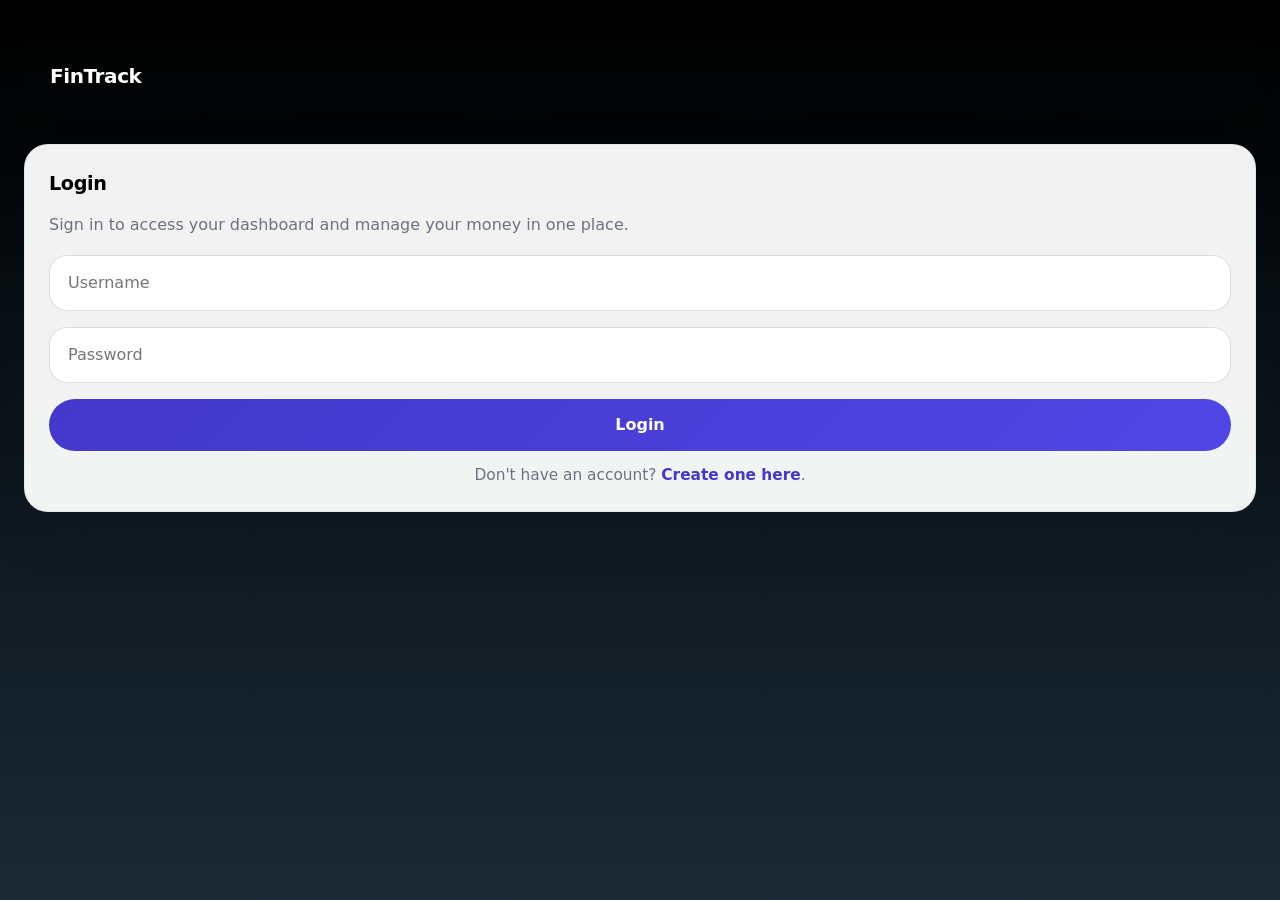
==== Frontend/login.html @ 5e8d3359 "Revamp frontend structure and design for improved user experience and navigation" ====
<!DOCTYPE html>
<html lang="en">
<head>
    <meta charset="UTF-8">
    <meta name="viewport" content="width=device-width, initial-scale=1.0">
    <title>Document</title>
    <link rel="stylesheet" href="styles.css">

</head>
<body>
    <header class="site-header">
        <nav class="navbar">
            <a href="index.html" class="logo">FinTrack</a>
    
        </nav>
    </header>
    <section id="login-section" class="card">
            <div class="card-header">
                <h2>Login</h2>
                <p>Sign in to access your dashboard and manage your money in one place.</p>
            </div>
            <form class="auth-form">
                <input type="text" id="username" placeholder="Username">
                <input type="password" id="password" placeholder="Password">
                <button type="button">Login</button>
            </form>
            <p class="small-note">Don't have an account? <a href="signup.html">Create one here</a>.</p>
        </section>
</body>
</html>
---- Frontend/styles.css ----
/* Global reset */
:root {
    --bg: #f8fafb;
    --surface: rgba(255, 255, 255, 0.95);
    --surface-strong: #ffffff;
    --text: #1f2937;
    --muted: #6b7280;
    --accent: #4338ca;
    --accent-soft: #c7d2fe;
    --shadow: 0 24px 60px rgba(15, 23, 42, 0.08);
    --radius: 28px;
}

* {
    margin: 0;
    padding: 0;
    box-sizing: border-box;
}

html,
body {
    min-height: 100%;
}

body {
    font-family: Inter, system-ui, -apple-system, BlinkMacSystemFont, 'Segoe UI', sans-serif;
    background: linear-gradient(180deg, #000000, #1a2a36);
    line-height: 1.6;
    padding: 24px;
}

.site-header {
    background: transparent;
    border-style: hidden;
    padding: 20px 24px;
    margin: 16px auto 32px;
    border-radius: 5px;
    box-shadow: 0px 5px 140px rgba(0, 0, 0, 0.8);

}


.navbar {
    
    display: flex;
    align-items: center;
    justify-content: space-between;
    gap: 16px;
    max-width: 1180px;
    margin: 0 auto;
}

.nav-links {
    display: flex;
    align-items: center;
    gap: 24px;
    list-style: none;
}

.nav-links a {
    color: #fff;
    text-decoration: none;
    font-weight: 600;
    transition: opacity 0.2s ease;
}

.nav-links a:hover {
    opacity: 0.8;
}

.logo {
    font-size: 1.25rem;
    color: #fff;
    text-decoration: none;
    font-weight: 800;
    letter-spacing: -0.02em;
}

.header-cta {
    display: inline-flex;
    align-items: center;
    justify-content: center;
    padding: 14px 24px;
    border-radius: 999px;
    background: #22d3ee;
    color: #0f172a;
    font-weight: 700;
    text-decoration: none;
    transition: transform 0.2s ease, box-shadow 0.2s ease, opacity 0.2s ease;
}

.header-cta:hover {
    opacity: 0.95;
    transform: translateY(-1px);
    box-shadow: 0 16px 30px rgba(34, 211, 238, 0.2);
}

main {
    display: flex;
    flex-direction: column;
    gap: 24px;
    width: min(100%, 980px);
    margin: 0 auto;
}

h1,
h2,
h3 {
    font-weight: 700;
    letter-spacing: -0.02em;
}

h1 {
    font-size: clamp(2rem, 2.5vw, 3rem);
    margin-bottom: 16px;
}

h2 {
    font-size: 1.2rem;
    margin-bottom: 12px;
}

h3 {
    font-size: 1.05rem;
}

p,
li,
label {
    color: var(--muted);
}

p {
    margin: 0;
}

.hero {
    display: grid;
    grid-template-columns: 1fr 1fr;
    gap: 24px;
    background: var(--surface-strong);
    border: 1px solid rgba(148, 163, 184, 0.18);
    border-radius: var(--radius);
    box-shadow: var(--shadow);
    padding: 36px;
    align-items: center;
}

.hero .badge,
.badge {
    display: inline-flex;
    align-items: center;
    gap: 8px;
    background: rgba(99, 102, 241, 0.12);
    color: var(--accent);
    border-radius: 999px;
    padding: 8px 14px;
    font-size: 0.92rem;
    font-weight: 700;
    margin-bottom: 18px;
}

.hero p {
    max-width: 560px;
    margin-bottom: 24px;
}

.hero-actions {
    display: flex;
    flex-wrap: wrap;
    gap: 14px;
}

.primary-button {
    display: inline-flex;
    align-items: center;
    justify-content: center;
    min-height: 52px;
    padding: 0 24px;
    border-radius: 999px;
    background: linear-gradient(135deg, #4338ca, #4f46e5);
    color: #fff;
    text-decoration: none;
    font-weight: 700;
    box-shadow: 0 18px 30px rgba(79, 70, 229, 0.16);
}

.secondary-link {
    display: inline-flex;
    align-items: center;
    color: #4338ca;
    text-decoration: none;
    font-weight: 600;
}

.secondary-link:hover,
.primary-button:hover {
    opacity: 0.96;
}

.hero-cards,
.feature-grid,
.benefits-grid {
    display: grid;
    grid-template-columns: repeat(3, minmax(0, 1fr));
    gap: 16px;
}

.metric-card,
.feature-card,
.card {
    background: var(--surface);
    border: 1px solid rgba(148, 163, 184, 0.15);
    border-radius: 24px;
    padding: 24px;
    box-shadow: var(--shadow);
}

.metric-card {
    display: flex;
    flex-direction: column;
    gap: 12px;
}

.metric-card span {
    font-size: 1.7rem;
}

.metric-card strong {
    font-size: 1.7rem;
    color: var(--text);
}

.feature-card {
    transition: transform 0.2s ease, border-color 0.2s ease;
}

.feature-card:hover {
    transform: translateY(-2px);
    border-color: rgba(79, 70, 229, 0.22);
}

.card-header {
    margin-bottom: 18px;
}

.card-header p {
    max-width: 620px;
}

.auth-form {
    display: grid;
    gap: 16px;
    margin-top: 8px;
}

input,
button {
    font: inherit;
}

input {
    width: 100%;
    min-height: 50px;
    padding: 14px 18px;
    border: 1px solid rgba(148, 163, 184, 0.35);
    border-radius: 18px;
    background: #ffffff;
    color: var(--text);
    transition: border-color 0.2s ease, box-shadow 0.2s ease;
}

input:focus {
    outline: none;
    border-color: rgba(79, 70, 229, 0.45);
    box-shadow: 0 0 0 4px rgba(79, 70, 229, 0.08);
}

button {
    min-height: 52px;
    padding: 0 22px;
    border: none;
    border-radius: 999px;
    background: linear-gradient(135deg, #4338ca, #4f46e5);
    color: #fff;
    font-weight: 700;
    cursor: pointer;
    transition: transform 0.2s ease, box-shadow 0.2s ease;
}

button:hover {
    transform: translateY(-1px);
    box-shadow: 0 18px 30px rgba(79, 70, 229, 0.18);
}

button:active {
    transform: translateY(0);
}

a {
    color: #4338ca;
    text-decoration: none;
    font-weight: 600;
}

a:hover {
    text-decoration: underline;
}

.small-note {
    text-align: center;
    color: var(--muted);
    font-size: 0.96rem;
    margin-top: 12px;
}

footer {
    text-align: center;
    color: var(--muted);
    margin-top: 8px;
}

@media (max-width: 900px) {
    .hero,
    .hero-cards,
    .feature-grid,
    .benefits-grid {
        grid-template-columns: 1fr;
    }
}

@media (max-width: 640px) {
    body {
        padding: 16px;
    }

    .hero,
    .card,
    .metric-card,
    .feature-card {
        padding: 24px;
    }

}
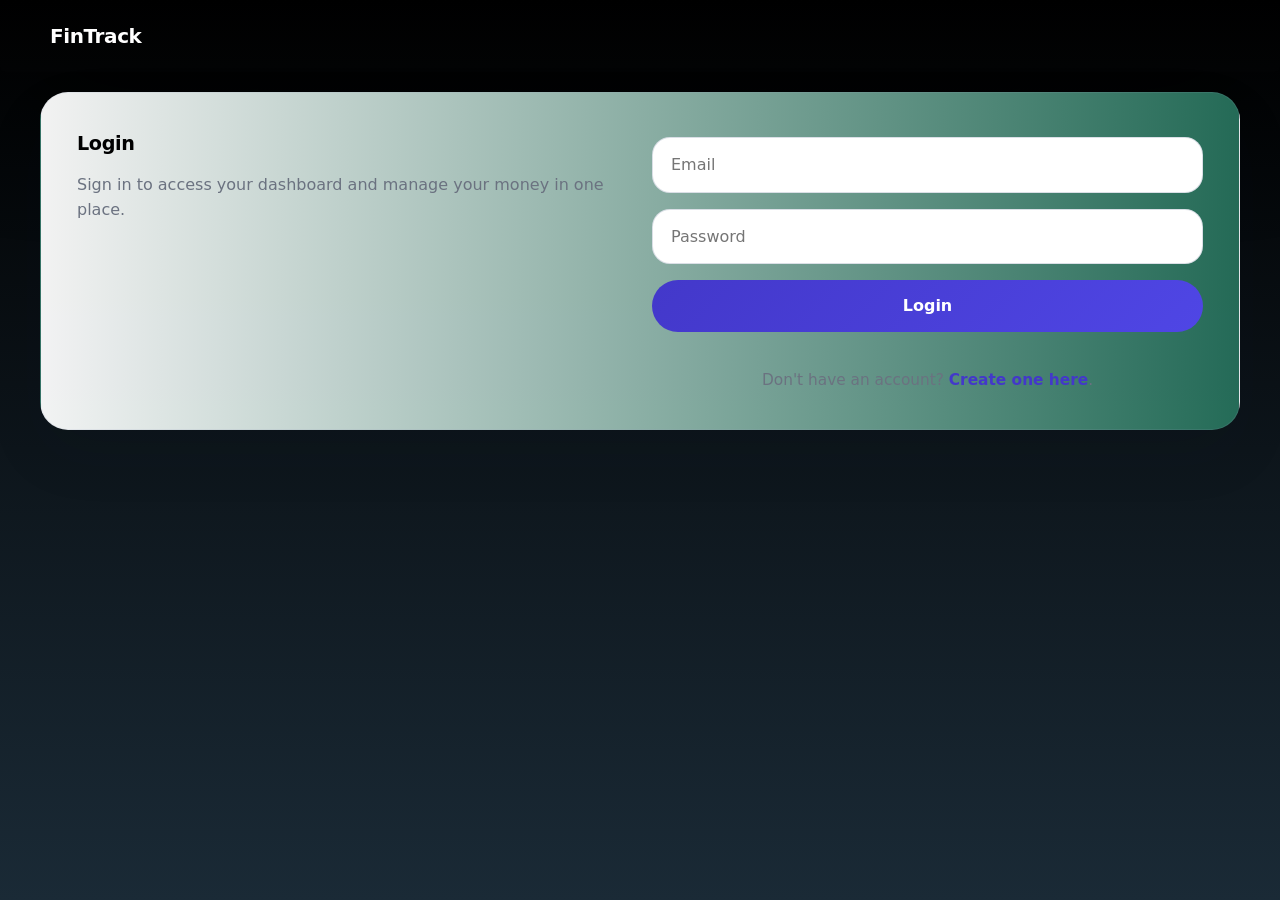
==== commit 43dbf879: "Add Supabase-based signup/login flow and auth guard" ====
--- a/Frontend/login.html
+++ b/Frontend/login.html
@@ -19,12 +19,15 @@
                 <h2>Login</h2>
                 <p>Sign in to access your dashboard and manage your money in one place.</p>
             </div>
-            <form class="auth-form">
-                <input type="text" id="username" placeholder="Username">
-                <input type="password" id="password" placeholder="Password">
-                <button type="button">Login</button>
+            <form id="login-form" class="auth-form">
+                <input type="email" id="email" placeholder="Email" required>
+                <input type="password" id="password" placeholder="Password" required>
+                <button type="submit">Login</button>
             </form>
+            <p id="login-status" class="small-note"></p>
             <p class="small-note">Don't have an account? <a href="signup.html">Create one here</a>.</p>
         </section>
+    <script src="auth.js"></script>
+    <script src="login.js"></script>
 </body>
 </html>
--- a/Frontend/styles.css
+++ b/Frontend/styles.css
@@ -26,17 +26,15 @@
     font-family: Inter, system-ui, -apple-system, BlinkMacSystemFont, 'Segoe UI', sans-serif;
     background: linear-gradient(180deg, #000000, #1a2a36);
     line-height: 1.6;
-    padding: 24px;
 }
 
 .site-header {
     background: transparent;
     border-style: hidden;
     padding: 20px 24px;
-    margin: 16px auto 32px;
     border-radius: 5px;
     box-shadow: 0px 5px 140px rgba(0, 0, 0, 0.8);
-
+    margin-bottom: 20px;
 }
 
 
@@ -98,8 +96,6 @@
 main {
     display: flex;
     flex-direction: column;
-    gap: 24px;
-    width: min(100%, 980px);
     margin: 0 auto;
 }
 
@@ -138,12 +134,13 @@
     display: grid;
     grid-template-columns: 1fr 1fr;
     gap: 24px;
-    background: var(--surface-strong);
-    border: 1px solid rgba(148, 163, 184, 0.18);
+    background: linear-gradient(270deg, rgba(54, 141, 147, 0.95), rgba(255, 255, 255, 0.95)); 
     border-radius: var(--radius);
     box-shadow: var(--shadow);
     padding: 36px;
-    align-items: center;
+    margin-left: 40px;
+    margin-right: 40px;
+    margin-bottom: 140px;
 }
 
 .hero .badge,
@@ -204,6 +201,8 @@
     display: grid;
     grid-template-columns: repeat(3, minmax(0, 1fr));
     gap: 16px;
+    margin-left: 15px;
+    margin-right: 15px;
 }
 
 .metric-card,
@@ -252,6 +251,19 @@
     display: grid;
     gap: 16px;
     margin-top: 8px;
+}
+.signup-hero,
+#login-section{
+    display: grid;
+    grid-template-columns: 1fr 1fr;
+    gap: 24px;
+    background: linear-gradient(270deg, rgba(38, 112, 91, 0.95), rgba(255, 255, 255, 0.95));
+        border-radius: var(--radius);
+        box-shadow: var(--shadow);
+        padding: 36px;
+        margin-left: 40px;
+        margin-right: 40px;
+        margin-bottom: 140px;
 }
 
 input,
@@ -344,3 +356,38 @@
 }
 
 
+
+.stack {
+    display: grid;
+    gap: 12px;
+    margin-top: 14px;
+}
+
+.list-row {
+    display: flex;
+    justify-content: space-between;
+    align-items: center;
+    gap: 12px;
+    padding: 14px 16px;
+    border-radius: 16px;
+    background: #fff;
+    border: 1px solid rgba(148, 163, 184, 0.24);
+}
+
+.list-row h3 {
+    margin: 0;
+}
+
+.transaction-actions {
+    display: grid;
+    gap: 10px;
+    grid-template-columns: repeat(2, minmax(0, 1fr));
+}
+
+.income {
+    color: #15803d;
+}
+
+.expense {
+    color: #b91c1c;
+}
